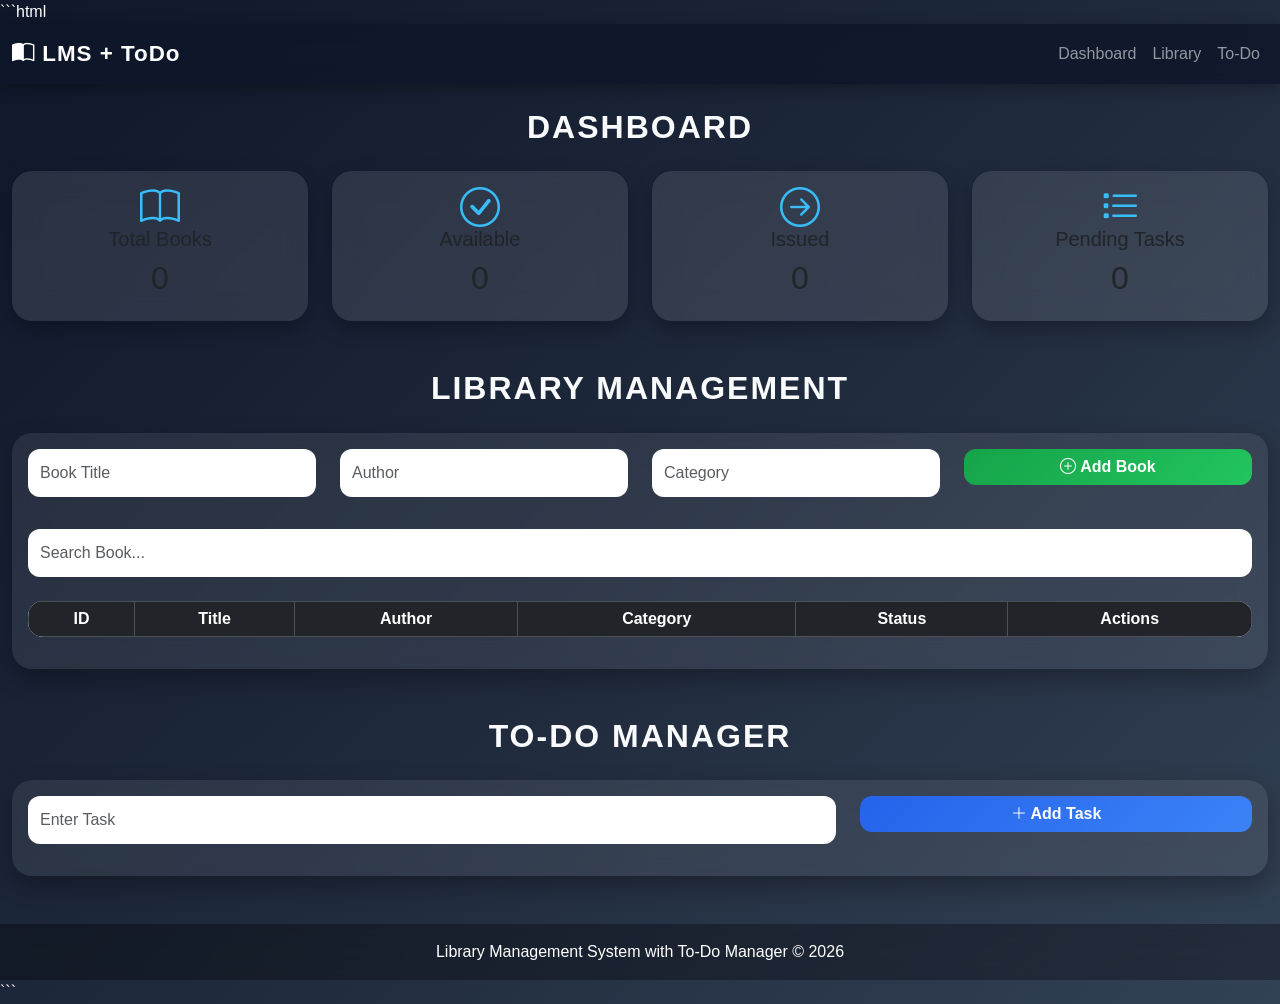
==== index.html @ 213972a4 "Initial commit of S-VYASA LMS" ====
```html
<!DOCTYPE html>
<html lang="en">
<head>
    <meta charset="UTF-8">
    <meta name="viewport" content="width=device-width, initial-scale=1.0">

    <title>Library Management System</title>

    <!-- Bootstrap CSS -->
    <link href="https://cdn.jsdelivr.net/npm/bootstrap@5.3.3/dist/css/bootstrap.min.css" rel="stylesheet">

    <!-- Bootstrap Icons -->
    <link rel="stylesheet"
    href="https://cdn.jsdelivr.net/npm/bootstrap-icons@1.11.3/font/bootstrap-icons.min.css">

    <!-- External CSS -->
    <link rel="stylesheet" href="style.css">
</head>

<body>

<!-- Navbar -->
<nav class="navbar navbar-expand-lg navbar-dark custom-navbar">
    <div class="container-fluid">

        <a class="navbar-brand fw-bold" href="#">
            <i class="bi bi-book-half"></i>
            LMS + ToDo
        </a>

        <button class="navbar-toggler"
                type="button"
                data-bs-toggle="collapse"
                data-bs-target="#navMenu">

            <span class="navbar-toggler-icon"></span>

        </button>

        <div class="collapse navbar-collapse"
             id="navMenu">

            <ul class="navbar-nav ms-auto">

                <li class="nav-item">
                    <a class="nav-link"
                       href="#dashboard">
                       Dashboard
                    </a>
                </li>

                <li class="nav-item">
                    <a class="nav-link"
                       href="#library">
                       Library
                    </a>
                </li>

                <li class="nav-item">
                    <a class="nav-link"
                       href="#todo">
                       To-Do
                    </a>
                </li>

            </ul>

        </div>

    </div>
</nav>

<div class="container-fluid mt-4">

<!-- Dashboard -->
<section id="dashboard">

<h2 class="section-title">
    Dashboard
</h2>

<div class="row g-4">

    <div class="col-lg-3 col-md-6 col-sm-12">
        <div class="card dashboard-card">
            <div class="card-body text-center">
                <i class="bi bi-book dashboard-icon"></i>
                <h5>Total Books</h5>
                <h2 id="totalBooks">0</h2>
            </div>
        </div>
    </div>

    <div class="col-lg-3 col-md-6 col-sm-12">
        <div class="card dashboard-card">
            <div class="card-body text-center">
                <i class="bi bi-check-circle dashboard-icon"></i>
                <h5>Available</h5>
                <h2 id="availableBooks">0</h2>
            </div>
        </div>
    </div>

    <div class="col-lg-3 col-md-6 col-sm-12">
        <div class="card dashboard-card">
            <div class="card-body text-center">
                <i class="bi bi-arrow-right-circle dashboard-icon"></i>
                <h5>Issued</h5>
                <h2 id="issuedBooks">0</h2>
            </div>
        </div>
    </div>

    <div class="col-lg-3 col-md-6 col-sm-12">
        <div class="card dashboard-card">
            <div class="card-body text-center">
                <i class="bi bi-list-task dashboard-icon"></i>
                <h5>Pending Tasks</h5>
                <h2 id="pendingTasks">0</h2>
            </div>
        </div>
    </div>

</div>

</section>

<!-- Library Section -->
<section id="library" class="mt-5">

<h2 class="section-title">
    Library Management
</h2>

<div id="alertBox"></div>

<div class="card glass-card">

<div class="card-body">

<div class="row">

<div class="col-md-3 mb-3">
<input
type="text"
id="bookTitle"
class="form-control"
placeholder="Book Title">
</div>

<div class="col-md-3 mb-3">
<input
type="text"
id="bookAuthor"
class="form-control"
placeholder="Author">
</div>

<div class="col-md-3 mb-3">
<input
type="text"
id="bookCategory"
class="form-control"
placeholder="Category">
</div>

<div class="col-md-3 mb-3">
<button
class="btn btn-success w-100"
onclick="addBook()">
<i class="bi bi-plus-circle"></i>
 Add Book
</button>
</div>

</div>

<div class="row mt-3">

<div class="col-md-12">

<input
type="text"
id="searchInput"
class="form-control"
placeholder="Search Book..."
onkeyup="searchBook()">

</div>

</div>

<div class="table-responsive mt-4">

<table class="table table-hover table-bordered">

<thead class="table-dark">

<tr>
<th>ID</th>
<th>Title</th>
<th>Author</th>
<th>Category</th>
<th>Status</th>
<th>Actions</th>
</tr>

</thead>

<tbody id="bookTableBody">

</tbody>

</table>

</div>

</div>

</div>

</section>

<!-- Todo Section -->
<section id="todo" class="mt-5">

<h2 class="section-title">
    To-Do Manager
</h2>

<div class="card glass-card">

<div class="card-body">

<div class="row">

<div class="col-md-8 mb-3">

<input
type="text"
id="taskInput"
class="form-control"
placeholder="Enter Task">

</div>

<div class="col-md-4 mb-3">

<button
class="btn btn-primary w-100"
onclick="addTask()">

<i class="bi bi-plus-lg"></i>
 Add Task

</button>

</div>

</div>

<ul
id="taskList"
class="list-group">

</ul>

</div>

</div>

</section>

</div>

<footer class="text-center mt-5 p-3 footer">

Library Management System with To-Do Manager
© 2026

</footer>

<!-- Bootstrap JS -->
<script src="https://cdn.jsdelivr.net/npm/bootstrap@5.3.3/dist/js/bootstrap.bundle.min.js"></script>

<!-- External JS -->
<script src="script.js"></script>

</body>
</html>
```
---- style.css ----
/*css id="9l2v8x"*/
/* =====================================
   GLOBAL STYLES
===================================== */

*{
    margin:0;
    padding:0;
    box-sizing:border-box;
}

body{
    font-family:'Segoe UI',sans-serif;
    background:linear-gradient(
        135deg,
        #0f172a,
        #1e293b,
        #334155
    );
    min-height:100vh;
    color:white;
}

/* =====================================
   NAVBAR
===================================== */

.custom-navbar{
    background:rgba(15,23,42,0.85);
    backdrop-filter:blur(10px);
    box-shadow:0 4px 15px rgba(0,0,0,0.3);
}

.navbar-brand{
    font-size:1.4rem;
    letter-spacing:1px;
}

.nav-link{
    transition:0.3s;
}

.nav-link:hover{
    color:#38bdf8 !important;
    transform:translateY(-2px);
}

/* =====================================
   SECTION TITLES
===================================== */

.section-title{
    margin-bottom:25px;
    font-weight:bold;
    text-align:center;
    color:#f8fafc;
    text-transform:uppercase;
    letter-spacing:2px;
}

/* =====================================
   DASHBOARD CARDS
===================================== */

.dashboard-card{
    border:none;
    border-radius:20px;
    overflow:hidden;
    transition:0.4s;
    background:rgba(255,255,255,0.1);
    backdrop-filter:blur(15px);
    box-shadow:0 8px 20px rgba(0,0,0,0.3);
}

.dashboard-card:hover{
    transform:translateY(-8px);
    box-shadow:0 15px 30px rgba(0,0,0,0.4);
}

.dashboard-icon{
    font-size:2.5rem;
    margin-bottom:10px;
    color:#38bdf8;
}

/* =====================================
   GLASS CARD
===================================== */

.glass-card{
    border:none;
    border-radius:20px;
    background:rgba(255,255,255,0.08);
    backdrop-filter:blur(15px);
    box-shadow:0 10px 25px rgba(0,0,0,0.3);
    animation:fadeIn 1s ease;
}

/* =====================================
   FORM STYLING
===================================== */

.form-control{
    border-radius:12px;
    border:none;
    padding:12px;
}

.form-control:focus{
    box-shadow:0 0 12px #38bdf8;
    border:none;
}

/* =====================================
   BUTTONS
===================================== */

.btn{
    border-radius:12px;
    transition:0.3s;
    font-weight:600;
}

.btn:hover{
    transform:translateY(-3px);
}

.btn-success{
    background:linear-gradient(
        135deg,
        #16a34a,
        #22c55e
    );
    border:none;
}

.btn-primary{
    background:linear-gradient(
        135deg,
        #2563eb,
        #3b82f6
    );
    border:none;
}

.btn-danger{
    background:linear-gradient(
        135deg,
        #dc2626,
        #ef4444
    );
    border:none;
}

.btn-warning{
    background:linear-gradient(
        135deg,
        #d97706,
        #f59e0b
    );
    border:none;
}

/* =====================================
   TABLE STYLING
===================================== */

.table{
    background:white;
    color:black;
    border-radius:15px;
    overflow:hidden;
}

.table th{
    text-align:center;
}

.table td{
    vertical-align:middle;
}

.table-hover tbody tr:hover{
    background:#e0f2fe;
    transition:0.3s;
}

/* =====================================
   TASK LIST
===================================== */

.list-group-item{
    border:none;
    margin-bottom:10px;
    border-radius:12px !important;
    display:flex;
    justify-content:space-between;
    align-items:center;
    transition:0.3s;
}

.list-group-item:hover{
    transform:translateX(5px);
}

.completed{
    text-decoration:line-through;
    opacity:0.6;
    color:gray;
}

/* =====================================
   FOOTER
===================================== */

.footer{
    background:rgba(0,0,0,0.3);
    backdrop-filter:blur(10px);
    margin-top:50px;
}

/* =====================================
   ALERTS
===================================== */

.alert{
    border-radius:12px;
}

/* =====================================
   ANIMATION
===================================== */

@keyframes fadeIn{

    from{
        opacity:0;
        transform:translateY(20px);
    }

    to{
        opacity:1;
        transform:translateY(0);
    }

}

/* =====================================
   MEDIA QUERIES
===================================== */

@media(max-width:992px){

    .dashboard-icon{
        font-size:2rem;
    }

}

@media(max-width:768px){

    .section-title{
        font-size:1.4rem;
    }

    .dashboard-card{
        margin-bottom:15px;
    }

}

@media(max-width:576px){

    .navbar-brand{
        font-size:1rem;
    }

    .section-title{
        font-size:1.2rem;
    }

    .table{
        font-size:0.85rem;
    }

    .btn{
        font-size:0.85rem;
    }

}
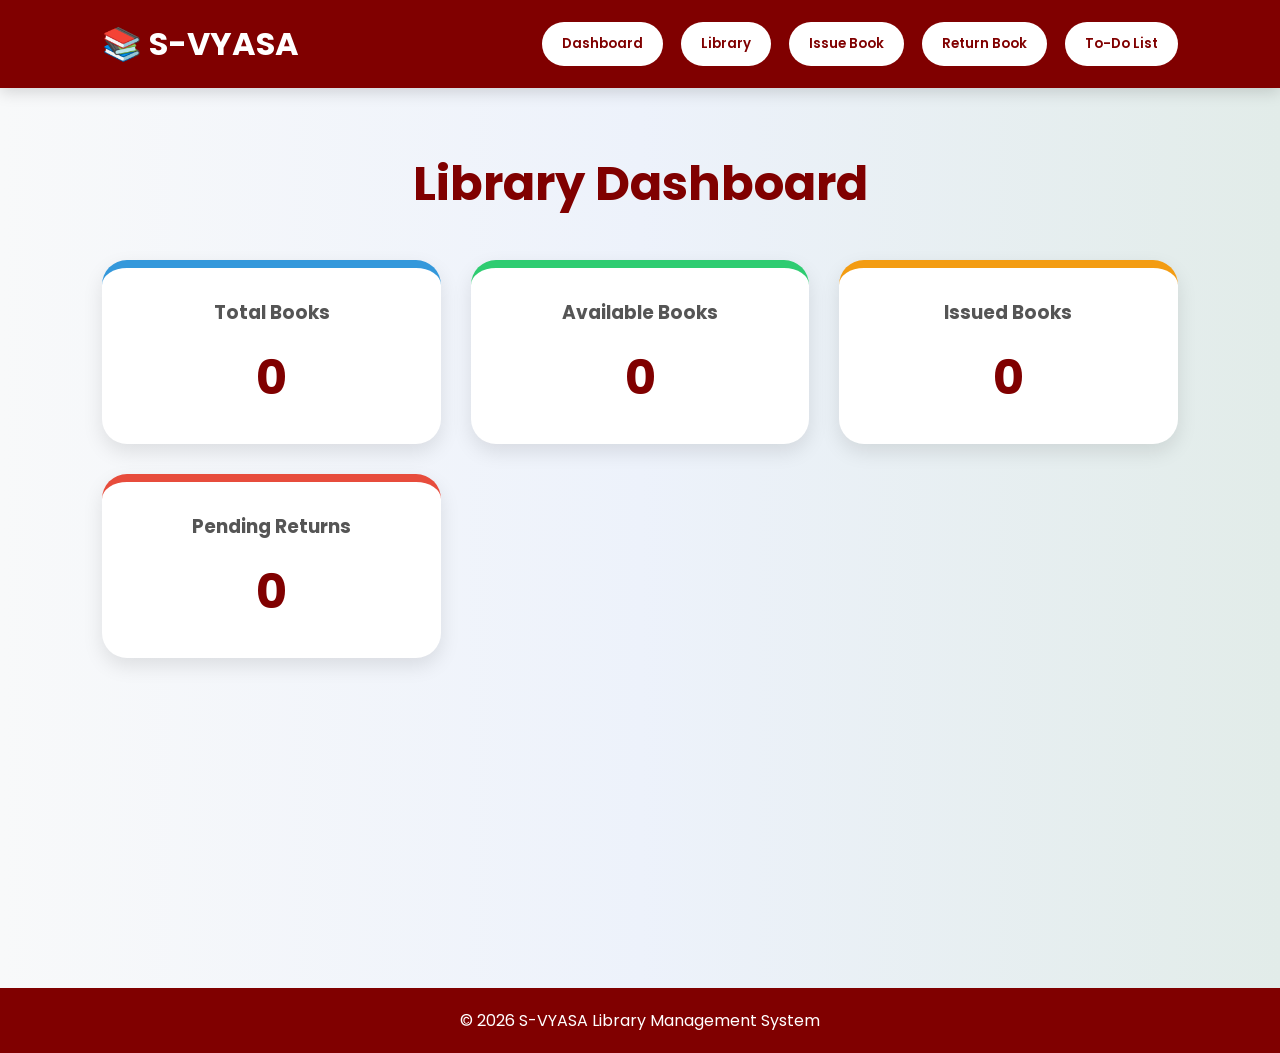
==== commit 4afc205e: "Initial commit of S-VYASA LMS" ====
--- a/index.html
+++ b/index.html
@@ -1,205 +1,146 @@
-```html
+
 <!DOCTYPE html>
 <html lang="en">
 <head>
-    <meta charset="UTF-8">
-    <meta name="viewport" content="width=device-width, initial-scale=1.0">
-
-    <title>Library Management System</title>
-
-    <!-- Bootstrap CSS -->
-    <link href="https://cdn.jsdelivr.net/npm/bootstrap@5.3.3/dist/css/bootstrap.min.css" rel="stylesheet">
-
-    <!-- Bootstrap Icons -->
-    <link rel="stylesheet"
-    href="https://cdn.jsdelivr.net/npm/bootstrap-icons@1.11.3/font/bootstrap-icons.min.css">
-
-    <!-- External CSS -->
-    <link rel="stylesheet" href="style.css">
+<meta charset="UTF-8">
+<meta name="viewport" content="width=device-width, initial-scale=1.0">
+<title>S-VYASA Library Management System</title>
+
+<link href="https://fonts.googleapis.com/css2?family=Poppins:wght@300;400;500;600;700&display=swap" rel="stylesheet">
+
+<link rel="stylesheet" href="style.css">
 </head>
 
 <body>
 
-<!-- Navbar -->
-<nav class="navbar navbar-expand-lg navbar-dark custom-navbar">
-    <div class="container-fluid">
-
-        <a class="navbar-brand fw-bold" href="#">
-            <i class="bi bi-book-half"></i>
-            LMS + ToDo
-        </a>
-
-        <button class="navbar-toggler"
-                type="button"
-                data-bs-toggle="collapse"
-                data-bs-target="#navMenu">
-
-            <span class="navbar-toggler-icon"></span>
-
-        </button>
-
-        <div class="collapse navbar-collapse"
-             id="navMenu">
-
-            <ul class="navbar-nav ms-auto">
-
-                <li class="nav-item">
-                    <a class="nav-link"
-                       href="#dashboard">
-                       Dashboard
-                    </a>
-                </li>
-
-                <li class="nav-item">
-                    <a class="nav-link"
-                       href="#library">
-                       Library
-                    </a>
-                </li>
-
-                <li class="nav-item">
-                    <a class="nav-link"
-                       href="#todo">
-                       To-Do
-                    </a>
-                </li>
-
-            </ul>
-
-        </div>
-
-    </div>
+<!-- ================= NAVBAR ================= -->
+
+<nav>
+
+<h1>📚 S-VYASA</h1>
+
+<ul>
+
+<li>
+<button onclick="showPage('dashboard')">
+Dashboard
+</button>
+</li>
+
+<li>
+<button onclick="showPage('library')">
+Library
+</button>
+</li>
+
+<li>
+<button onclick="showPage('issue')">
+Issue Book
+</button>
+</li>
+
+<li>
+<button onclick="showPage('returnBook')">
+Return Book
+</button>
+</li>
+
+<li>
+<button onclick="showPage('todo')">
+To-Do List
+</button>
+</li>
+
+</ul>
+
 </nav>
 
-<div class="container-fluid mt-4">
-
-<!-- Dashboard -->
-<section id="dashboard">
-
-<h2 class="section-title">
-    Dashboard
-</h2>
-
-<div class="row g-4">
-
-    <div class="col-lg-3 col-md-6 col-sm-12">
-        <div class="card dashboard-card">
-            <div class="card-body text-center">
-                <i class="bi bi-book dashboard-icon"></i>
-                <h5>Total Books</h5>
-                <h2 id="totalBooks">0</h2>
-            </div>
-        </div>
-    </div>
-
-    <div class="col-lg-3 col-md-6 col-sm-12">
-        <div class="card dashboard-card">
-            <div class="card-body text-center">
-                <i class="bi bi-check-circle dashboard-icon"></i>
-                <h5>Available</h5>
-                <h2 id="availableBooks">0</h2>
-            </div>
-        </div>
-    </div>
-
-    <div class="col-lg-3 col-md-6 col-sm-12">
-        <div class="card dashboard-card">
-            <div class="card-body text-center">
-                <i class="bi bi-arrow-right-circle dashboard-icon"></i>
-                <h5>Issued</h5>
-                <h2 id="issuedBooks">0</h2>
-            </div>
-        </div>
-    </div>
-
-    <div class="col-lg-3 col-md-6 col-sm-12">
-        <div class="card dashboard-card">
-            <div class="card-body text-center">
-                <i class="bi bi-list-task dashboard-icon"></i>
-                <h5>Pending Tasks</h5>
-                <h2 id="pendingTasks">0</h2>
-            </div>
-        </div>
-    </div>
-
-</div>
-
-</section>
-
-<!-- Library Section -->
-<section id="library" class="mt-5">
-
-<h2 class="section-title">
-    Library Management
-</h2>
-
-<div id="alertBox"></div>
-
-<div class="card glass-card">
-
-<div class="card-body">
-
-<div class="row">
-
-<div class="col-md-3 mb-3">
+<!-- ================= DASHBOARD ================= -->
+
+<div class="page active" id="dashboard">
+
+<h1 class="title">
+Library Dashboard
+</h1>
+
+<div class="cards">
+
+<div class="card dashboard-card">
+<h3>Total Books</h3>
+<h2 id="totalBooks">0</h2>
+</div>
+
+<div class="card dashboard-card">
+<h3>Available Books</h3>
+<h2 id="availableBooks">0</h2>
+</div>
+
+<div class="card dashboard-card">
+<h3>Issued Books</h3>
+<h2 id="issuedBooks">0</h2>
+</div>
+
+<div class="card dashboard-card">
+<h3>Pending Returns</h3>
+<h2 id="pendingReturns">0</h2>
+</div>
+
+</div>
+
+</div>
+
+<!-- ================= LIBRARY ================= -->
+
+<div class="page" id="library">
+
+<h1 class="title">
+Library Management
+</h1>
+
+<div class="form-container">
+
+<h2>Add New Book</h2>
+
 <input
 type="text"
 id="bookTitle"
-class="form-control"
 placeholder="Book Title">
-</div>
-
-<div class="col-md-3 mb-3">
+
 <input
 type="text"
 id="bookAuthor"
-class="form-control"
-placeholder="Author">
-</div>
-
-<div class="col-md-3 mb-3">
+placeholder="Author Name">
+
 <input
 type="text"
 id="bookCategory"
-class="form-control"
 placeholder="Category">
-</div>
-
-<div class="col-md-3 mb-3">
-<button
-class="btn btn-success w-100"
-onclick="addBook()">
-<i class="bi bi-plus-circle"></i>
- Add Book
-</button>
-</div>
-
-</div>
-
-<div class="row mt-3">
-
-<div class="col-md-12">
-
-<input
-type="text"
-id="searchInput"
-class="form-control"
+
+<button onclick="addBook()">
+Add Book
+</button>
+
+</div>
+
+<div class="search-box">
+
+<input
+type="text"
+id="searchBook"
 placeholder="Search Book..."
-onkeyup="searchBook()">
-
-</div>
-
-</div>
-
-<div class="table-responsive mt-4">
-
-<table class="table table-hover table-bordered">
-
-<thead class="table-dark">
+onkeyup="searchBooks()">
+
+</div>
+
+<div class="table-container">
+
+<table>
+
+<thead>
 
 <tr>
 <th>ID</th>
-<th>Title</th>
+<th>Book Title</th>
 <th>Author</th>
 <th>Category</th>
 <th>Status</th>
@@ -208,7 +149,7 @@
 
 </thead>
 
-<tbody id="bookTableBody">
+<tbody id="bookTable">
 
 </tbody>
 
@@ -218,51 +159,163 @@
 
 </div>
 
-</div>
-
-</section>
-
-<!-- Todo Section -->
-<section id="todo" class="mt-5">
-
-<h2 class="section-title">
-    To-Do Manager
+<!-- ================= ISSUE BOOK ================= -->
+
+<div class="page" id="issue">
+
+<h1 class="title">
+Issue Book
+</h1>
+
+<div class="form-container">
+
+<input
+type="text"
+id="studentName"
+placeholder="Student Name">
+
+<select id="issueBookSelect">
+
+<option value="">
+Select Book
+</option>
+
+</select>
+
+<label>Date of Issue</label>
+
+<input
+type="date"
+id="issueDate">
+
+<label>Expected Return Date</label>
+
+<input
+type="date"
+id="expectedReturnDate">
+
+<button onclick="issueBook()">
+Issue Book
+</button>
+
+</div>
+
+<h2 class="sub-title">
+Recently Issued Books
 </h2>
 
-<div class="card glass-card">
-
-<div class="card-body">
-
-<div class="row">
-
-<div class="col-md-8 mb-3">
+<div class="table-container">
+
+<table>
+
+<thead>
+
+<tr>
+<th>Student</th>
+<th>Book</th>
+<th>Issue Date</th>
+<th>Return Date</th>
+</tr>
+
+</thead>
+
+<tbody id="issuedTable">
+
+</tbody>
+
+</table>
+
+</div>
+
+</div>
+
+<!-- ================= RETURN BOOK ================= -->
+
+<div class="page" id="returnBook">
+
+<h1 class="title">
+Return Book
+</h1>
+
+<div class="form-container">
+
+<input
+type="text"
+id="returnStudent"
+placeholder="Student Name">
+
+<select id="returnBookSelect">
+
+<option value="">
+Select Book
+</option>
+
+</select>
+
+<label>Return Date</label>
+
+<input
+type="date"
+id="returnDate">
+
+<button onclick="returnBook()">
+Return Book
+</button>
+
+</div>
+
+<h2 class="sub-title">
+Returned Books
+</h2>
+
+<div class="table-container">
+
+<table>
+
+<thead>
+
+<tr>
+<th>Student</th>
+<th>Book</th>
+<th>Returned On</th>
+</tr>
+
+</thead>
+
+<tbody id="returnedTable">
+
+</tbody>
+
+</table>
+
+</div>
+
+</div>
+
+<!-- ================= TODO LIST ================= -->
+
+<div class="page" id="todo">
+
+<h1 class="title">
+To-Do List
+</h1>
+
+<div class="form-container">
 
 <input
 type="text"
 id="taskInput"
-class="form-control"
-placeholder="Enter Task">
-
-</div>
-
-<div class="col-md-4 mb-3">
-
-<button
-class="btn btn-primary w-100"
-onclick="addTask()">
-
-<i class="bi bi-plus-lg"></i>
- Add Task
-
-</button>
-
-</div>
-
-</div>
-
-<ul
-id="taskList"
-class="list-group">
+placeholder="Enter New Task">
+
+<button onclick="addTask()">
+Add Task
+</button>
+
+</div>
+
+<div class="todo-container">
+
+<ul id="taskList">
 
 </ul>
 
@@ -270,23 +323,17 @@
 
 </div>
 
-</section>
-
-</div>
-
-<footer class="text-center mt-5 p-3 footer">
-
-Library Management System with To-Do Manager
-© 2026
+<!-- ================= FOOTER ================= -->
+
+<footer>
+
+<p>
+© 2026 S-VYASA Library Management System
+</p>
 
 </footer>
 
-<!-- Bootstrap JS -->
-<script src="https://cdn.jsdelivr.net/npm/bootstrap@5.3.3/dist/js/bootstrap.bundle.min.js"></script>
-
-<!-- External JS -->
 <script src="script.js"></script>
 
 </body>
 </html>
-```
--- a/style.css
+++ b/style.css
@@ -1,235 +1,83 @@
-/*css id="9l2v8x"*/
-/* =====================================
+
+/* ===============================
    GLOBAL STYLES
-===================================== */
+================================ */
 
 *{
     margin:0;
     padding:0;
     box-sizing:border-box;
+    font-family:'Poppins',sans-serif;
 }
 
 body{
-    font-family:'Segoe UI',sans-serif;
     background:linear-gradient(
-        135deg,
-        #0f172a,
-        #1e293b,
-        #334155
-    );
-    min-height:100vh;
-    color:white;
-}
-
-/* =====================================
+    to right,
+    #f8f9fa,
+    #edf2fb,
+    #e2ece9);
+    overflow-x:hidden;
+}
+
+/* ===============================
    NAVBAR
-===================================== */
-
-.custom-navbar{
-    background:rgba(15,23,42,0.85);
-    backdrop-filter:blur(10px);
-    box-shadow:0 4px 15px rgba(0,0,0,0.3);
-}
-
-.navbar-brand{
-    font-size:1.4rem;
-    letter-spacing:1px;
-}
-
-.nav-link{
-    transition:0.3s;
-}
-
-.nav-link:hover{
-    color:#38bdf8 !important;
-    transform:translateY(-2px);
-}
-
-/* =====================================
-   SECTION TITLES
-===================================== */
-
-.section-title{
-    margin-bottom:25px;
-    font-weight:bold;
-    text-align:center;
-    color:#f8fafc;
-    text-transform:uppercase;
-    letter-spacing:2px;
-}
-
-/* =====================================
-   DASHBOARD CARDS
-===================================== */
-
-.dashboard-card{
-    border:none;
-    border-radius:20px;
-    overflow:hidden;
-    transition:0.4s;
-    background:rgba(255,255,255,0.1);
-    backdrop-filter:blur(15px);
-    box-shadow:0 8px 20px rgba(0,0,0,0.3);
-}
-
-.dashboard-card:hover{
-    transform:translateY(-8px);
-    box-shadow:0 15px 30px rgba(0,0,0,0.4);
-}
-
-.dashboard-icon{
-    font-size:2.5rem;
-    margin-bottom:10px;
-    color:#38bdf8;
-}
-
-/* =====================================
-   GLASS CARD
-===================================== */
-
-.glass-card{
-    border:none;
-    border-radius:20px;
-    background:rgba(255,255,255,0.08);
-    backdrop-filter:blur(15px);
-    box-shadow:0 10px 25px rgba(0,0,0,0.3);
-    animation:fadeIn 1s ease;
-}
-
-/* =====================================
-   FORM STYLING
-===================================== */
-
-.form-control{
-    border-radius:12px;
-    border:none;
-    padding:12px;
-}
-
-.form-control:focus{
-    box-shadow:0 0 12px #38bdf8;
-    border:none;
-}
-
-/* =====================================
-   BUTTONS
-===================================== */
-
-.btn{
-    border-radius:12px;
-    transition:0.3s;
-    font-weight:600;
-}
-
-.btn:hover{
-    transform:translateY(-3px);
-}
-
-.btn-success{
-    background:linear-gradient(
-        135deg,
-        #16a34a,
-        #22c55e
-    );
-    border:none;
-}
-
-.btn-primary{
-    background:linear-gradient(
-        135deg,
-        #2563eb,
-        #3b82f6
-    );
-    border:none;
-}
-
-.btn-danger{
-    background:linear-gradient(
-        135deg,
-        #dc2626,
-        #ef4444
-    );
-    border:none;
-}
-
-.btn-warning{
-    background:linear-gradient(
-        135deg,
-        #d97706,
-        #f59e0b
-    );
-    border:none;
-}
-
-/* =====================================
-   TABLE STYLING
-===================================== */
-
-.table{
-    background:white;
-    color:black;
-    border-radius:15px;
-    overflow:hidden;
-}
-
-.table th{
-    text-align:center;
-}
-
-.table td{
-    vertical-align:middle;
-}
-
-.table-hover tbody tr:hover{
-    background:#e0f2fe;
-    transition:0.3s;
-}
-
-/* =====================================
-   TASK LIST
-===================================== */
-
-.list-group-item{
-    border:none;
-    margin-bottom:10px;
-    border-radius:12px !important;
+================================ */
+
+nav{
+    width:100%;
+    padding:20px 8%;
     display:flex;
     justify-content:space-between;
     align-items:center;
-    transition:0.3s;
-}
-
-.list-group-item:hover{
-    transform:translateX(5px);
-}
-
-.completed{
-    text-decoration:line-through;
-    opacity:0.6;
-    color:gray;
-}
-
-/* =====================================
-   FOOTER
-===================================== */
-
-.footer{
-    background:rgba(0,0,0,0.3);
-    backdrop-filter:blur(10px);
-    margin-top:50px;
-}
-
-/* =====================================
-   ALERTS
-===================================== */
-
-.alert{
-    border-radius:12px;
-}
-
-/* =====================================
-   ANIMATION
-===================================== */
+    background:#800000;
+    position:sticky;
+    top:0;
+    z-index:1000;
+    box-shadow:0 4px 15px rgba(0,0,0,0.15);
+}
+
+nav h1{
+    color:white;
+    font-size:2rem;
+    font-weight:700;
+}
+
+nav ul{
+    display:flex;
+    list-style:none;
+    gap:18px;
+}
+
+nav ul li button{
+    border:none;
+    background:white;
+    color:#800000;
+    padding:12px 20px;
+    border-radius:30px;
+    cursor:pointer;
+    transition:0.4s;
+    font-weight:600;
+}
+
+nav ul li button:hover{
+    background:#ffd6d6;
+    transform:translateY(-3px);
+}
+
+/* ===============================
+   PAGE SYSTEM
+================================ */
+
+.page{
+    min-height:100vh;
+    display:none;
+    padding:60px 8%;
+    animation:fadeIn 0.5s ease;
+}
+
+.active{
+    display:block;
+}
 
 @keyframes fadeIn{
 
@@ -242,50 +90,382 @@
         opacity:1;
         transform:translateY(0);
     }
-
-}
-
-/* =====================================
-   MEDIA QUERIES
-===================================== */
-
-@media(max-width:992px){
-
-    .dashboard-icon{
-        font-size:2rem;
-    }
-
-}
+}
+
+/* ===============================
+   TITLES
+================================ */
+
+.title{
+    text-align:center;
+    font-size:3rem;
+    color:#800000;
+    margin-bottom:40px;
+    font-weight:700;
+}
+
+.sub-title{
+    text-align:center;
+    color:#800000;
+    margin:40px 0 20px;
+}
+
+/* ===============================
+   DASHBOARD CARDS
+================================ */
+
+.cards{
+    display:grid;
+    grid-template-columns:repeat(auto-fit,minmax(250px,1fr));
+    gap:30px;
+}
+
+.card{
+    background:white;
+    padding:30px;
+    border-radius:25px;
+    text-align:center;
+    transition:0.4s;
+    box-shadow:0 8px 20px rgba(0,0,0,0.1);
+}
+
+.card:hover{
+    transform:translateY(-10px);
+}
+
+.dashboard-card:nth-child(1){
+    border-top:8px solid #3498db;
+}
+
+.dashboard-card:nth-child(2){
+    border-top:8px solid #2ecc71;
+}
+
+.dashboard-card:nth-child(3){
+    border-top:8px solid #f39c12;
+}
+
+.dashboard-card:nth-child(4){
+    border-top:8px solid #e74c3c;
+}
+
+.dashboard-card h3{
+    color:#555;
+    margin-bottom:15px;
+}
+
+.dashboard-card h2{
+    font-size:3rem;
+    color:#800000;
+}
+
+/* ===============================
+   FORM CONTAINER
+================================ */
+
+.form-container{
+
+    max-width:700px;
+    margin:auto;
+
+    background:white;
+
+    padding:35px;
+
+    border-radius:25px;
+
+    display:flex;
+    flex-direction:column;
+
+    gap:15px;
+
+    box-shadow:0 8px 20px rgba(0,0,0,0.1);
+}
+
+.form-container h2{
+    text-align:center;
+    color:#800000;
+}
+
+.form-container label{
+    font-weight:600;
+    color:#444;
+}
+
+.form-container input,
+.form-container select{
+
+    width:100%;
+
+    padding:15px;
+
+    border-radius:12px;
+
+    border:1px solid #ddd;
+
+    font-size:15px;
+
+    outline:none;
+}
+
+.form-container input:focus,
+.form-container select:focus{
+
+    border-color:#800000;
+}
+
+/* ===============================
+   BUTTONS
+================================ */
+
+.form-container button{
+
+    background:#800000;
+
+    color:white;
+
+    border:none;
+
+    padding:15px;
+
+    border-radius:12px;
+
+    cursor:pointer;
+
+    font-size:16px;
+
+    transition:0.4s;
+}
+
+.form-container button:hover{
+
+    background:#a52a2a;
+
+    transform:scale(1.03);
+}
+
+/* ===============================
+   SEARCH BAR
+================================ */
+
+.search-box{
+
+    margin:40px auto;
+
+    max-width:700px;
+}
+
+.search-box input{
+
+    width:100%;
+
+    padding:15px;
+
+    border-radius:15px;
+
+    border:1px solid #ddd;
+
+    font-size:16px;
+}
+
+/* ===============================
+   TABLES
+================================ */
+
+.table-container{
+
+    margin-top:30px;
+
+    overflow-x:auto;
+
+    background:white;
+
+    border-radius:20px;
+
+    padding:20px;
+
+    box-shadow:0 8px 20px rgba(0,0,0,0.1);
+}
+
+table{
+
+    width:100%;
+
+    border-collapse:collapse;
+}
+
+thead{
+
+    background:#800000;
+
+    color:white;
+}
+
+th,
+td{
+
+    padding:15px;
+
+    text-align:center;
+
+    border-bottom:1px solid #eee;
+}
+
+tr:hover{
+
+    background:#f8f8f8;
+}
+
+/* ===============================
+   ACTION BUTTONS
+================================ */
+
+.edit-btn{
+
+    background:#3498db;
+    color:white;
+    border:none;
+    padding:8px 12px;
+    border-radius:8px;
+    cursor:pointer;
+}
+
+.delete-btn{
+
+    background:#e74c3c;
+    color:white;
+    border:none;
+    padding:8px 12px;
+    border-radius:8px;
+    cursor:pointer;
+}
+
+.edit-btn:hover,
+.delete-btn:hover{
+
+    opacity:0.85;
+}
+
+/* ===============================
+   TODO LIST
+================================ */
+
+.todo-container{
+
+    max-width:800px;
+
+    margin:30px auto;
+}
+
+#taskList{
+
+    list-style:none;
+}
+
+#taskList li{
+
+    background:white;
+
+    margin-bottom:15px;
+
+    padding:18px;
+
+    border-radius:15px;
+
+    display:flex;
+
+    justify-content:space-between;
+
+    align-items:center;
+
+    box-shadow:0 5px 15px rgba(0,0,0,0.08);
+}
+
+.completed{
+
+    text-decoration:line-through;
+    opacity:0.6;
+}
+
+.task-buttons{
+
+    display:flex;
+    gap:10px;
+}
+
+.complete-btn{
+
+    background:#2ecc71;
+    color:white;
+    border:none;
+    padding:8px 12px;
+    border-radius:8px;
+    cursor:pointer;
+}
+
+.remove-btn{
+
+    background:#e74c3c;
+    color:white;
+    border:none;
+    padding:8px 12px;
+    border-radius:8px;
+    cursor:pointer;
+}
+
+/* ===============================
+   FOOTER
+================================ */
+
+footer{
+
+    text-align:center;
+
+    padding:20px;
+
+    background:#800000;
+
+    color:white;
+}
+
+/* ===============================
+   MOBILE RESPONSIVE
+================================ */
 
 @media(max-width:768px){
 
-    .section-title{
-        font-size:1.4rem;
-    }
-
-    .dashboard-card{
-        margin-bottom:15px;
-    }
-
-}
-
-@media(max-width:576px){
-
-    .navbar-brand{
-        font-size:1rem;
-    }
-
-    .section-title{
-        font-size:1.2rem;
-    }
-
-    .table{
-        font-size:0.85rem;
-    }
-
-    .btn{
-        font-size:0.85rem;
-    }
-
-}
-
+    nav{
+
+        flex-direction:column;
+
+        gap:20px;
+    }
+
+    nav ul{
+
+        flex-wrap:wrap;
+
+        justify-content:center;
+    }
+
+    .title{
+
+        font-size:2.2rem;
+    }
+
+    .cards{
+
+        grid-template-columns:1fr;
+    }
+
+    .dashboard-card h2{
+
+        font-size:2.3rem;
+    }
+
+    .form-container{
+
+        padding:25px;
+    }
+}
+
